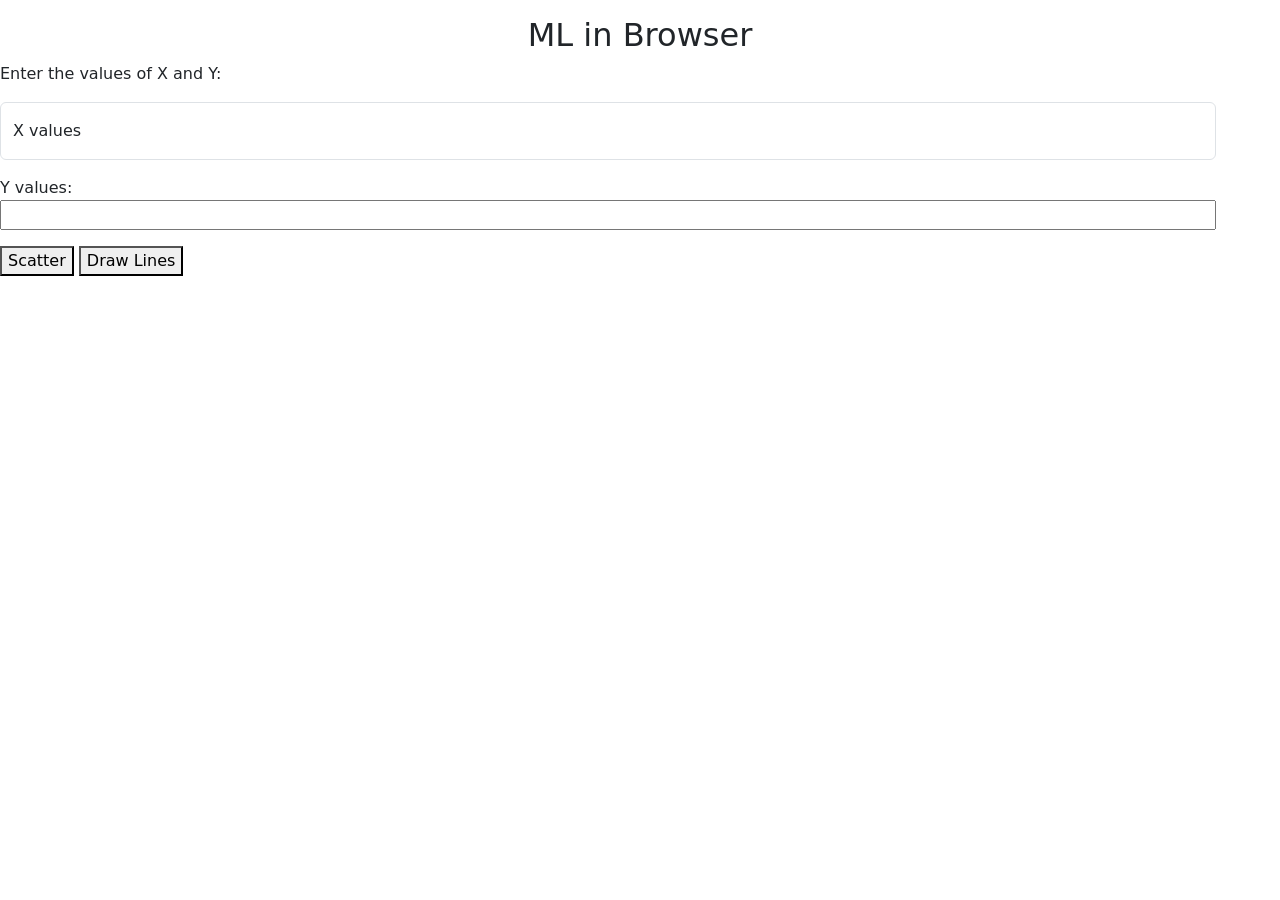
==== src/Day12/index.html @ 1819cc0c "added day 12" ====
<!DOCTYPE html>
<html>
<script src="https://cdn.plot.ly/plotly-latest.min.js"></script>

<link rel="stylesheet" href="https://cdn.jsdelivr.net/npm/bootstrap@5.1.3/dist/css/bootstrap.min.css" integrity="sha384-1BmE4kWBq78iYhFldvKuhfTAU6auU8tT94WrHftjDbrCEXSU1oBoqyl2QvZ6jIW3" crossorigin="anonymous">

<body>
    <p>
       <h2 class="text-center">ML in Browser</h2>
        <label class="mb-3">Enter the values of X and Y:</label> 
        <div class="form-floating"> <input id="xvalues" style="width:95%" type="text" class="form-control" placeholder="X values"> <label>X values</label></div>
    </p>
    <p>Y values:<br>
        <input id="yvalues" style="width:95%" type="text">
    </p>
    <button onclick='plot("scatter")'>Scatter</button>
    <button onclick='plot("lines")'>Draw Lines</button>

    <div id="myPlot" style="width:100%;max-width:700px"></div>

    <script>
        function plot(type) {
            var xArray = document.getElementById("xvalues").value.split(',');
            var yArray = document.getElementById("yvalues").value.split(',');
            var mode = "lines";
            if (type == "scatter") { mode = "markers" }
            Plotly.newPlot("myPlot", [{ x: xArray, y: yArray, mode: mode, type: "scatter" }]);
        }
    </script>

</body>

</html>
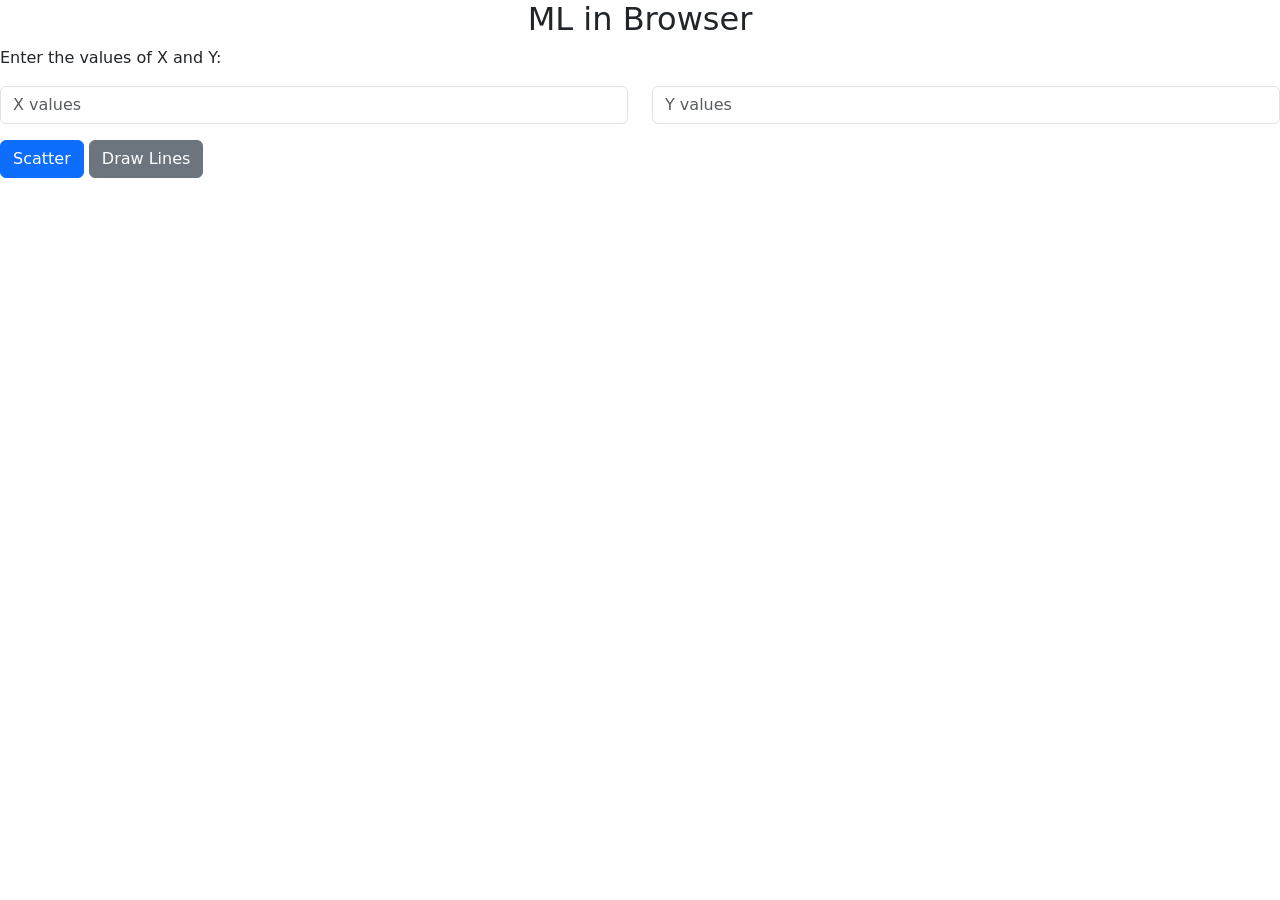
==== commit c5ece818: "updated day12" ====
--- a/src/Day12/index.html
+++ b/src/Day12/index.html
@@ -5,16 +5,15 @@
 <link rel="stylesheet" href="https://cdn.jsdelivr.net/npm/bootstrap@5.1.3/dist/css/bootstrap.min.css" integrity="sha384-1BmE4kWBq78iYhFldvKuhfTAU6auU8tT94WrHftjDbrCEXSU1oBoqyl2QvZ6jIW3" crossorigin="anonymous">
 
 <body>
-    <p>
        <h2 class="text-center">ML in Browser</h2>
         <label class="mb-3">Enter the values of X and Y:</label> 
-        <div class="form-floating"> <input id="xvalues" style="width:95%" type="text" class="form-control" placeholder="X values"> <label>X values</label></div>
-    </p>
-    <p>Y values:<br>
-        <input id="yvalues" style="width:95%" type="text">
-    </p>
-    <button onclick='plot("scatter")'>Scatter</button>
-    <button onclick='plot("lines")'>Draw Lines</button>
+        <div class="form-group mb-3 row" ><div class="col-sm-6"> <input id="xvalues" type="text" class="form-control" placeholder="X values"></div> 
+        <div class="col-sm-6"> <input id="yvalues" type="text" class="form-control" placeholder="Y values"> </div>
+        </div> 
+      
+        
+    <button class="btn btn-primary" onclick='plot("scatter")'>Scatter</button>
+    <button class="btn btn-secondary" onclick='plot("lines")'>Draw Lines</button>
 
     <div id="myPlot" style="width:100%;max-width:700px"></div>
 
